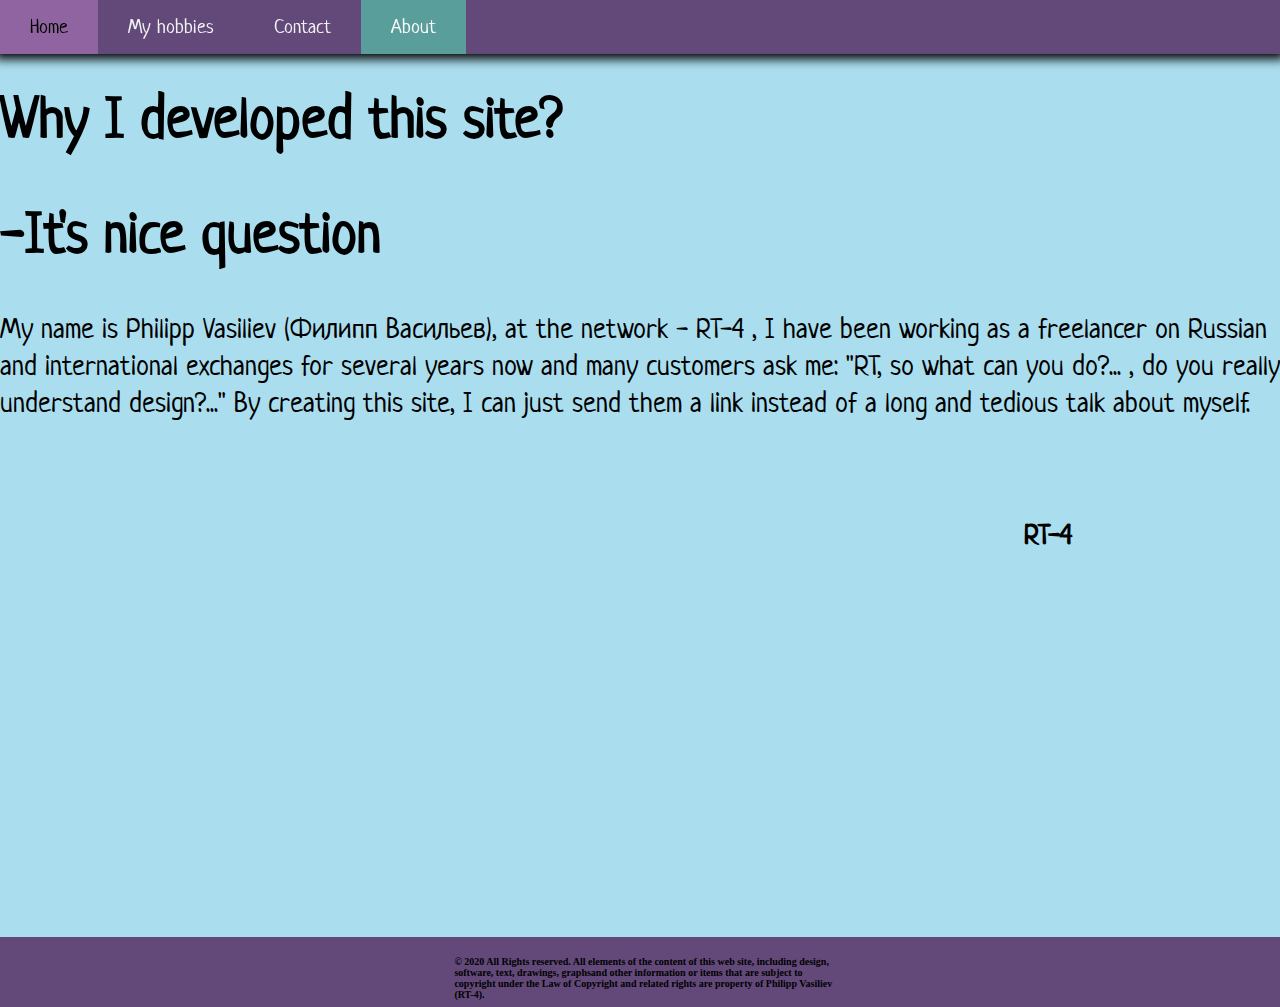
==== about.html @ 8ccdc414 "Add files via upload" ====
<!DOCTYPE html>
<html lang="en">

<head>
    <meta charset="UTF-8">
    <meta name="viewport" content="width=device-width, initial-scale=1">
    <meta name="keywords" content="rt-4, Vasiliev Philipp RT-4, Vasiliev Philipp RT-four, RT-four, rt-four, RT-four site, Филипп Васильев ЕНЛ, Филипп RT-4, Филипп, Васильев, артифо, арти фо">
    <title>About RT-4 site</title>
    <link rel="stylesheet" href="css/styles.css">
    <link rel="icon" href="favicon.ico">
    <link href="https://fonts.googleapis.com/css2?family=Neucha&family=Pangolin&family=Rock+Salt&display=swap" rel="stylesheet">
</head>

<body>
    <div class="topnav shadow">
        <a href="index.html">Home</a>
        <a href="hobbies.html">My hobbies</a>
        <a href="">Contact</a>
        <a class="active" href="">About</a>
    </div>

    <div id="about">
        <h1>Why I developed this site?</h1>
        <h1>-It's nice question</h1>
        <p >
            My name is Philipp Vasiliev (Филипп Васильев), at the network - RT-4 , I have been working as a freelancer on Russian and international exchanges for several years now and many customers ask me: "RT, so what can you do?... , do you really understand design?..." By creating this site, I can just send them a link instead of a long and tedious talk about myself.
        </p>
        <br>
        <p id="whydev"><strong>RT-4</strong></p>
    </div>
   
    <div class="b-cont">
        <h3 id="cont"> © 2020 All Rights reserved. All elements of the content of this web site, including design, software, text, drawings, graphsand other information or items that are subject to copyright under the Law of Copyright and related rights are property of Philipp Vasiliev (RT-4).</h3>

    </div>
</body>

</html>
---- css/styles.css ----
/*Content*/

/* font-family: 'Neucha', cursive;
font-family: 'Pangolin', cursive;
font-family: 'Rock Salt', cursive; */

/*MAIN*/
body
{
    font-family: 'Neucha', cursive;

    width: 100%;
    height: 100%;
    margin: 0 0 0 0;
    /*background-color: #aadeef;*/

    background-color: #aadeef;
}

hr
{
    display: block;

    width: 30%;
    margin-top: .5em;
    margin-right: auto;
    margin-bottom: .5em;
    margin-left: auto;

    border-width: 5px;
    border-style: dotted none none;
    border-color: #496a93;
}

/*MENU*/

.topnav
{
    position: fixed;
    z-index: 9999;
    top: 0;

    overflow: hidden;

    width: 100%;

    background-color: #624979;
}

.topnav a
{
    font-size: 20px;

    float: left;

    padding: 14px 30px;

    text-align: center;
    text-decoration: none;

    color: #f2f2f2;
}

.topnav a:hover
{
    color: black;
    background-color: #8f64a0;
}

.topnav a.active
{
    color: white;
    background-color: #599e9b;
}

/*TOP*/

.name
{
    font-family: 'Rock Salt', cursive;
    font-size: 18px;
    /*    display: block;
    margin-top: 0;
    margin-right: auto;
    margin-left: auto;*/

    text-align: center;
}

.t-cont
{
    position: relative;

    width: 100%;
    height: 520px;
    margin-top: 50px;

    background-image: linear-gradient(to bottom left, #07031a 20%, #a6dcef, #ddf3f5);
}

#improg
{
    margin-top: 0;
    padding: 100px 0 0 0;
}

#bighadder
{
    font-size: 39px;

    margin-top: 0;
    margin-bottom: 0;
}

/*MIDDLE*/

.m-cont
{
    position: relative;

    width: 100%;
    height: auto;
    margin-top: 0;

    background-color: #aadeef;
}


.theme
{
    font-size: 35px;

    display: block;
    /*
    margin-top: 30px;*/

    margin-top: 0;
    margin-right: auto;
    margin-left: auto;
    padding-top: 20px;

    text-align: center;
}



#par1
{
    position: absolute;
    /* margin: 30px 200px auto auto;*/
    right: 100px;

    display: inline-block;

    width: 600px;
    height: auto;
}

#par2
{
    position: absolute;
    /* margin: 30px 200px auto auto;*/
    left: 100px;

    display: inline-block;

    width: 600px;
    height: auto;
}


.paragraph
{
    /* position: absolute;*/
    font-family: 'Neucha', cursive;
    font-size: 30px;

    display: block;

    width: 100%;
    height: 400px;
}

#about {
    font-size: 29px;

    margin-top: 80px;
     font-family: 'Neucha', cursive;


    display: block;
/*    text-align: center;*/

    width: 100%;
   

}

#whydev {

    margin-bottom: 30%;
    margin-left:80%;
}


/*BOTTOM*/
.b-cont
{
    display: flex;
    /* position: absolute;*/

    width: 100%;
    height: 70px;

    background-color: #624979;

    align-items: center;
    align-content: center;
    justify-content: center;
    /*   bottom: 0px;*/
}

#cont
{
    font-family: 'Times New Roman', Times, serif;
    font-size: 10px;

    width: 30%;
    margin: 1% 0 0 1%;
    /*position: absolute;
 right: 20px;*/
}
/*IMAGES*/

.transparent
{
    opacity: .7;

    filter: alpha(Opacity=70);
}



#mount
{
    display: inline-block;

    width: 100%;
    height: 250px;
    margin-bottom: 0;
    padding-bottom: 0;
}

#UFO
{
    position: absolute;
    top: 10%;
    right: 5%;

    display: inline-block;

    width: 20%;
    /*
    width: 260px;
    height: 169px;*/
    height: 27%;
}

#UFO:hover
{
    position: absolute;
    top: 10%;
    right: 5%;

    display: inline-block;

    width: 22%;
    height: 29%;
}

#bird
{
    position: absolute;
    top: 300px;
    left: 200px;
    /*  top: 45%;
    left: 7%;
*/

    display: inline-block;

    width: 50px;
    height: 30px;
}


#question
{
    position: absolute;
    /*margin: auto 120px 20px auto;*/
    left: 100px;

    display: inline-block;

    width: auto;
    /*float: left;*/
    height: 220px;
}

#programmer
{
    position: absolute;
    /*margin: auto 120px 20px auto;*/
    right: 100px;

    display: inline-block;

    width: auto;
    /*float: left;*/
    height: 220px;
}
/*
#imgh1
{
    z-index: 2;
    right: 30%;
    bottom: 15%;

    transform: rotate(15deg);
}

#imgh1:hover
{
    z-index: 999;
    right: 30%;
    bottom: 15%;

    height: 30%;

    transform: rotate(15deg);
}

#imgh2
{
    z-index: 1;
    right: 65%;
    bottom: 3%;

    transform: rotate(-10deg);
}

#imgh2:hover
{
    z-index: 999;
    right: 65%;
    bottom: 3%;

    height: 30%;

    transform: rotate(-10deg);
}

#imgh3
{
    z-index: 3;
    top: 95%;
    right: 48%;

    transform: rotate(12deg);
}

#imgh3:hover
{
    z-index: 999;
    top: 95%;
    right: 48%;

    height: 30%;

    transform: rotate(12deg);
}
*/

#imgh1
{
    z-index: 2;
    /*right: 20%;
        bottom: 60%;*/

    margin: 20% 30% auto 20%;

    transform: rotate(15deg);
}

#imgh1:hover
{
    z-index: 999;
    /*  right: 20%;
        bottom: 60%;*/

    height: 30%;
    margin: 20% 30% auto 20%;

    transform: rotate(15deg);
}

#imgh2
{
    z-index: 1;
    /*  right: 65%;
        bottom: 70%;*/

    margin: 40% 30% auto 10%;

    transform: rotate(-10deg);
}

#imgh2:hover
{
    z-index: 999;

    height: 30%;
    /*right: 65%;
        bottom: 70%;*/
    margin: 40% 30% auto 10%;

    transform: rotate(-10deg);
}

#imgh3
{
    z-index: 3;
    /* top: 25%;
        right: 48%;*/

    margin: 30% 30% auto 40%;

    transform: rotate(12deg);
}

#imgh3:hover
{
    z-index: 999;
    /* top: 25%;
        right: 48%;*/

    height: 30%;
    margin: 30% 30% auto 40%;

    transform: rotate(12deg);
}

.tableimg
{
    position: absolute;

    width: auto;
    height: 25%;

    border: 20px solid red;
    border-image: url('../images/border2.png') 50;
    /*border-image: url(../cv/images/frame-islamic-png-3.png) 50;*/
}

#back
{
    z-index: 0;

    width: 98%;
}

#arrow
{
    position: absolute;
    top: 35%;
    right: 21%;

    height: 15%;

    transform: rotate(-35deg);
}

.shadow
{
    box-shadow: 0 0 10px 5px #000;
}

/* HOBBIES*/

#board
{
    display: inline-block;
    /* You must set a specified height */

    width: 100%;
    height: auto;
    /*  margin: 2% auto auto 2%;*/

    background-color: #aadeef;
    /*  background-image: url('../images/board.png');

    background-repeat: no-repeat;
    
    background-position: center;
    
    background-size: cover;
 */
}

#clickhere
{
    font-size: 29px;

    margin-top: 80px;
}



/*
_____________________________________________________________________

                            MEDIA
_____________________________________________________________________*/


@media(max-width: 1200px)
{
    /*Content*/

    /* font-family: 'Neucha', cursive;
font-family: 'Pangolin', cursive;
font-family: 'Rock Salt', cursive; */

    /*MAIN*/
    body
    {
        font-family: 'Neucha', cursive;

        width: 100%;
        height: 100%;
        margin: 0 0 0 0;
        /*background-color: #aadeef;*/

        background-color: #aadeef;
    }

    hr
    {
        display: block;

        width: 30%;
        margin-top: 5px;
        margin-right: auto;
        margin-bottom: 5px;
        margin-left: auto;

        border-width: 5px;
        border-style: dotted none none;
        border-color: #496a93;
    }

    /*MENU*/

    .topnav
    {
        position: fixed;
        z-index: 9999;
        top: 0;

        overflow: hidden;

        width: 100%;

        background-color: #624979;
    }

    .topnav a
    {
        font-size: 80%;

        float: left;

        padding: 3% 6%;

        text-align: center;
        text-decoration: none;

        color: #f2f2f2;
    }

    .topnav a:hover
    {
        color: black;
        background-color: #8f64a0;
    }

    .topnav a.active
    {
        color: white;
        background-color: #599e9b;
    }

    /*TOP*/

    .name
    {
        font-family: 'Rock Salt', cursive;
        font-size: 18px;
        /*    display: block;
    margin-top: 0;
    margin-right: auto;
    margin-left: auto;*/

        text-align: center;
    }

    .t-cont
    {
        width: 100%;
        height: 20%;
        margin-top: 30px;

        background-image: linear-gradient(to bottom left, #07031a 20%, #a6dcef, #ddf3f5);
    }

    #improg
    {
        margin-top: 0;
        /*  padding: 100px 0 0 0;*/
    }

    #bighadder
    {
        font-size: 20px;

        margin-top: 0;
        margin-bottom: 0;
    }

    /*MIDDLE*/

    .m-cont
    {
        width: 100%;
        height: auto;
        margin-top: 0;

        background-color: #aadeef;
    }


    .theme
    {
        font-size: 15px;

        display: block;
        /*
    margin-top: 30px;*/

        margin-top: 0;
        margin-right: auto;
        margin-left: auto;
        padding-top: 5px;

        text-align: center;
    }



    #par1
    {
        position: absolute;
        /* margin: 30px 200px auto auto;*/
        right: 40px;

        display: inline-block;

        width: 40%;
        height: auto;
    }

    #par2
    {
        position: absolute;
        /* margin: 30px 200px auto auto;*/
        left: 40px;

        display: inline-block;

        width: 40%;
        height: auto;
    }


    .paragraph
    {
        /* position: absolute;*/
        font-family: 'Neucha', cursive;
        font-size: 15px;

        display: block;

        width: 100%;
        height: 260px;
    }

    /*BOTTOM*/
    .b-cont
    {
        display: inline-block;
        /* position: absolute;
         bottom: 0;*/

        width: 100%;
        height: 50px;
        margin-top: 10%;
        /*   bottom: 0px;*/
        margin-bottom: 0;

        text-align: center;

        background-color: #624979;

        align-items: center;
        align-content: center;
        justify-content: center;
    }

    #cont
    {
        font-family: 'Times New Roman', Times, serif;
        font-size: 3%;

        width: 40%;
        margin: 10px 30% auto 30%;
        /*position: absolute;
 right: 20px;*/
    }
    /*IMAGES*/

    .transparent
    {
        opacity: .7;

        filter: alpha(Opacity=70);
    }



    #mount
    {
        display: inline-block;

        width: 100%;
        height: 20%;
        margin-bottom: 0;
        padding-bottom: 0;
    }

    #UFO
    {
        position: absolute;
        top: 10%;
        right: 5%;

        display: inline-block;

        width: 20%;
        /*
    width: 260px;
    height: 169px;*/
        height: 27%;
    }

    #UFO:hover
    {
        position: absolute;
        top: 10%;
        right: 5%;

        display: inline-block;

        width: 22%;
        height: 29%;
    }

    #bird
    {
        position: absolute;
        top: 40%;
        left: 10%;
        /*  top: 45%;
    left: 7%;
*/

        display: inline-block;

        width: 4%;
        height: auto;
    }


    #question
    {
        position: absolute;
        /*margin: auto 120px 20px auto;*/
        left: 20px;

        display: inline-block;

        width: auto;
        /*float: left;*/
        height: 27%;
    }

    #programmer
    {
        position: absolute;
        /*margin: auto 120px 20px auto;*/
        right: 20px;

        display: inline-block;

        width: auto;
        /*float: left;*/
        height: 27%;
    }

    #imgh1
    {
        z-index: 2;
        /*right: 20%;
        bottom: 60%;*/

        margin: 20% 30% auto 20%;

        transform: rotate(15deg);
    }

    #imgh1:hover
    {
        z-index: 999;
        /* right: 20%;
        bottom: 60%;*/

        height: 12%;
        margin: 20% 30% auto 20%;

        transform: rotate(15deg);
    }

    #imgh2
    {
        z-index: 1;
        /*  right: 65%;
        bottom: 70%;*/

        margin: 40% 30% auto 10%;

        transform: rotate(-10deg);
    }

    #imgh2:hover
    {
        z-index: 999;
        /*   right: 65%;
        bottom: 70%;*/

        height: 12%;
        margin: 40% 30% auto 10%;

        transform: rotate(-10deg);
    }

    #imgh3
    {
        z-index: 3;
        /* top: 25%;
        right: 48%;*/

        margin: 30% 30% auto 40%;

        transform: rotate(12deg);
    }

    #imgh3:hover
    {
        z-index: 999;
        /*   top: 25%;
        right: 48%;*/

        height: 12%;
        margin: 30% 30% auto 40%;

        transform: rotate(12deg);
    }

    .tableimg
    {
        /*position: absolute;*/
        display: block;

        width: auto;
        height: 9%;

        border: 5px solid red;
        border-image: url('../images/border2.png') 10;
        /*border-image: url(../cv/images/frame-islamic-png-3.png) 50;*/
    }

    #back
    {
        z-index: 0;

        width: 98%;
    }

    #arrow
    {
        position: absolute;
        top: 35%;
        right: 21%;

        height: 15%;

        transform: rotate(-35deg);
    }

    .shadow
    {
        box-shadow: 0 0 10px 5px #000;
    }

    /* HOBBIES*/

    #board
    {
        display: inline-block;
        /* You must set a specified height */

        width: 100%;
        height: auto;
        /*  margin: 2% auto auto 2%;*/

        background-color: #aadeef;
        /*  background-image: url('../images/board.png');

    background-repeat: no-repeat;
    
    background-position: center;
    
    background-size: cover;
 */
    }

    #clickhere
    {
        font-size: 15px;

        margin-top: 15%;
    }
}
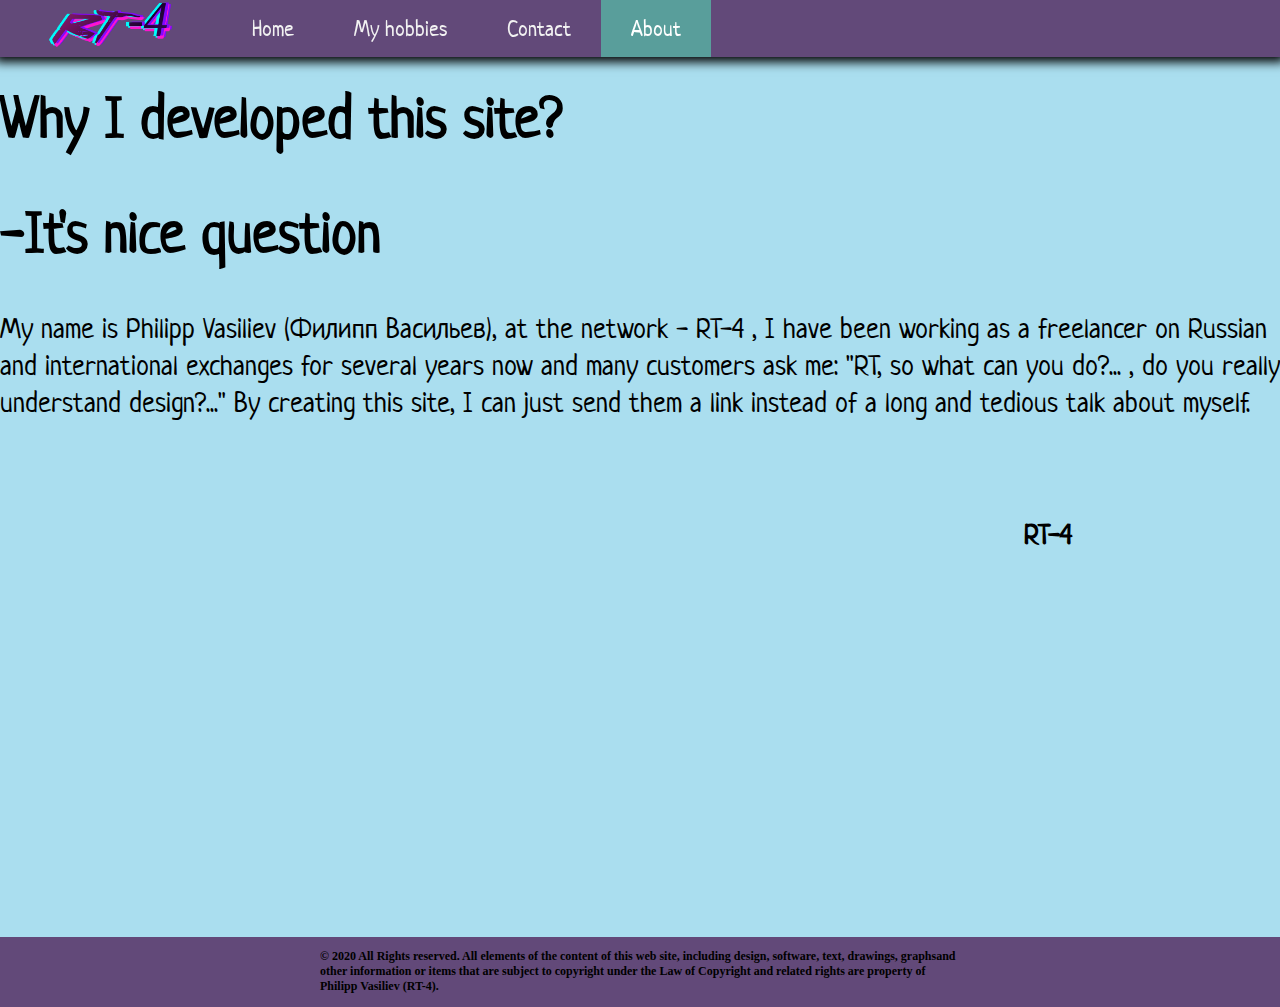
==== commit fee9cdcd: "Add files via upload" ====
--- a/about.html
+++ b/about.html
@@ -9,13 +9,15 @@
     <link rel="stylesheet" href="css/styles.css">
     <link rel="icon" href="favicon.ico">
     <link href="https://fonts.googleapis.com/css2?family=Neucha&family=Pangolin&family=Rock+Salt&display=swap" rel="stylesheet">
+<!--     <link rel="stylesheet" href="https://stackpath.bootstrapcdn.com/bootstrap/4.5.0/css/bootstrap.min.css" integrity="sha384-9aIt2nRpC12Uk9gS9baDl411NQApFmC26EwAOH8WgZl5MYYxFfc+NcPb1dKGj7Sk" crossorigin="anonymous"> -->
 </head>
 
 <body>
     <div class="topnav shadow">
+        <a class="rt-4" href="#"><img id="rt-4" src="images/RT-4.png" alt=""></a>
         <a href="index.html">Home</a>
         <a href="hobbies.html">My hobbies</a>
-        <a href="">Contact</a>
+        <a href="contact.html">Contact</a>
         <a class="active" href="">About</a>
     </div>
 
@@ -32,6 +34,8 @@
     <div class="b-cont">
         <h3 id="cont"> © 2020 All Rights reserved. All elements of the content of this web site, including design, software, text, drawings, graphsand other information or items that are subject to copyright under the Law of Copyright and related rights are property of Philipp Vasiliev (RT-4).</h3>
 
+       
+
     </div>
 </body>
 
--- a/css/styles.css
+++ b/css/styles.css
@@ -34,6 +34,16 @@
 
 /*MENU*/
 
+#rt-4 {
+    height:52px;
+    float: left;
+    padding-right: 45px;
+    padding-left: 45px;
+    /*background-color: #20112C;*/
+}
+
+
+
 .topnav
 {
     position: fixed;
@@ -44,12 +54,13 @@
 
     width: 100%;
 
+
     background-color: #624979;
 }
 
-.topnav a
-{
-    font-size: 20px;
+.topnav a:not(.rt-4)
+{
+    font-size: 22px;
 
     float: left;
 
@@ -61,10 +72,16 @@
     color: #f2f2f2;
 }
 
-.topnav a:hover
-{
+.topnav a:not(.rt-4):hover
+{
+    transition-duration: 0.5s;
+    /*-webkit-transform: rotateZ(2deg);
+        -ms-transform: rotateZ(2deg);
+            transform: rotateZ(2deg);*/
+
     color: black;
     background-color: #8f64a0;
+    box-shadow: inset 0 0 0 5px #241A3D;
 }
 
 .topnav a.active
@@ -79,6 +96,11 @@
 {
     font-family: 'Rock Salt', cursive;
     font-size: 18px;
+
+    display: inline-block;
+
+    margin-top: 10%;
+    margin-left: 40%;
     /*    display: block;
     margin-top: 0;
     margin-right: auto;
@@ -114,6 +136,9 @@
 
 /*MIDDLE*/
 
+
+
+
 .m-cont
 {
     position: relative;
@@ -181,26 +206,24 @@
     height: 400px;
 }
 
-#about {
+#about
+{
+    font-family: 'Neucha', cursive;
     font-size: 29px;
 
+    display: block;
+    /*    text-align: center;*/
+
+    width: 100%;
     margin-top: 80px;
-     font-family: 'Neucha', cursive;
-
-
-    display: block;
-/*    text-align: center;*/
-
-    width: 100%;
-   
-
-}
-
-#whydev {
-
+}
+
+#whydev
+{
     margin-bottom: 30%;
-    margin-left:80%;
-}
+    margin-left: 80%;
+}
+
 
 
 /*BOTTOM*/
@@ -211,25 +234,59 @@
 
     width: 100%;
     height: 70px;
+    /*position: absolute;*/
+    
 
     background-color: #624979;
 
     align-items: center;
     align-content: center;
     justify-content: center;
-    /*   bottom: 0px;*/
-}
+}
+    
 
 #cont
 {
     font-family: 'Times New Roman', Times, serif;
-    font-size: 10px;
-
-    width: 30%;
-    margin: 1% 0 0 1%;
+    font-size: 12px;
+
+    width: 50%;
+    
     /*position: absolute;
  right: 20px;*/
 }
+
+.myButton
+{
+    font-family: Arial;
+    font-size: 20px;
+    font-weight: bold;
+
+    display: inline-block;
+
+    margin-top: 10%;
+    padding: 13px 32px;
+
+    cursor: pointer;
+    text-decoration: none;
+
+    color: #fff;
+    border-radius: 8px;
+    background: linear-gradient(to bottom, #599e9b 5%, #624979 100%);
+    background-color: #599e9b;
+    box-shadow: 0 10px 14px -7px #276873;
+    text-shadow: 0 1px 0 #3d768a;
+}
+.myButton:hover
+{
+    background: linear-gradient(to bottom, #624979 5%, #599e9b 100%);
+    background-color: #408c99;
+}
+.myButton:active
+{
+    position: relative;
+    top: 1px;
+}
 /*IMAGES*/
 
 .transparent
@@ -243,6 +300,9 @@
 
 #mount
 {
+    position: absolute;
+    top: 60%;
+
     display: inline-block;
 
     width: 100%;
@@ -263,7 +323,8 @@
     /*
     width: 260px;
     height: 169px;*/
-    height: 27%;
+
+    transition: .5s linear;
 }
 
 #UFO:hover
@@ -274,8 +335,41 @@
 
     display: inline-block;
 
-    width: 22%;
-    height: 29%;
+    width: 24%;
+
+    transition-duration: .5s;
+    -webkit-transform: rotateZ(20deg);
+        -ms-transform: rotateZ(20deg);
+            transform: rotateZ(20deg);
+
+
+    /*   box-shadow:
+    1px 1px #53ea93,
+    2px 2px #53ea93,
+    3px 3px #53ea93,
+    4px 4px #53ea93,
+    5px 5px #53ea93,
+    6px 6px #53ea93,
+    7px 7px #53ea93;*/
+}
+
+#imgname
+{
+    position: absolute;
+    top: 7%;
+
+    height: 300px;
+    margin-left: 30%;
+}
+
+
+#imgsecon
+{
+    position: absolute;
+    top: 26%;
+
+    height: 200px;
+    margin-left: 35%;
 }
 
 #bird
@@ -387,7 +481,7 @@
     /*right: 20%;
         bottom: 60%;*/
 
-    margin: 20% 30% auto 20%;
+    margin: 80% 30% auto 27%;
 
     transform: rotate(15deg);
 }
@@ -399,18 +493,19 @@
         bottom: 60%;*/
 
     height: 30%;
-    margin: 20% 30% auto 20%;
+  margin: 80% 30% auto 25%;
 
     transform: rotate(15deg);
+    -webkit-filter: sepia(0%);
 }
 
 #imgh2
 {
-    z-index: 1;
+    z-index: 3;
     /*  right: 65%;
         bottom: 70%;*/
 
-    margin: 40% 30% auto 10%;
+    margin: 73% 30% auto 50%;
 
     transform: rotate(-10deg);
 }
@@ -422,20 +517,21 @@
     height: 30%;
     /*right: 65%;
         bottom: 70%;*/
-    margin: 40% 30% auto 10%;
+    margin: 73% 30% auto 50%;
 
     transform: rotate(-10deg);
+    -webkit-filter: sepia(0%);
 }
 
 #imgh3
 {
-    z-index: 3;
+    z-index: 4;
     /* top: 25%;
         right: 48%;*/
 
-    margin: 30% 30% auto 40%;
-
-    transform: rotate(12deg);
+    margin: 75% 30% auto 40%;
+
+    transform: rotate(-12deg);
 }
 
 #imgh3:hover
@@ -445,9 +541,10 @@
         right: 48%;*/
 
     height: 30%;
-    margin: 30% 30% auto 40%;
-
-    transform: rotate(12deg);
+    margin: 75% 30% auto 35%;
+
+    transform: rotate(-12deg);
+    -webkit-filter: sepia(0%);
 }
 
 .tableimg
@@ -455,10 +552,11 @@
     position: absolute;
 
     width: auto;
-    height: 25%;
-
-    border: 20px solid red;
-    border-image: url('../images/border2.png') 50;
+    height: 18%;
+    -webkit-filter: sepia(70%);
+
+  /*  border: 20px solid red;
+    border-image: url('../images/frame-islamic-png-3.png') 50;*/
     /*border-image: url(../cv/images/frame-islamic-png-3.png) 50;*/
 }
 
@@ -466,7 +564,9 @@
 {
     z-index: 0;
 
-    width: 98%;
+    position: absolute;
+    width: 100%;
+    top:400px;
 }
 
 #arrow
@@ -489,11 +589,13 @@
 
 #board
 {
-    display: inline-block;
+    display: block;
     /* You must set a specified height */
 
     width: 100%;
-    height: auto;
+    height: 1800px;
+
+    
     /*  margin: 2% auto auto 2%;*/
 
     background-color: #aadeef;
@@ -507,14 +609,78 @@
  */
 }
 
+#cloudy {
+    position: absolute;
+    z-index: 1;
+    top:5%;
+    width: 100%;
+}
+
 #clickhere
 {
     font-size: 29px;
-
-    margin-top: 80px;
-}
-
-
+    position: absolute;
+    top:200px;
+
+    margin-top: 300px;
+    align-content: center;
+    margin-left: 20%;
+}
+
+.smoke {
+    z-index: 999;
+    position: absolute;
+    top: 50%;
+    left: 50%;
+    transform: translate(-50%, -50%);
+
+}
+.smoke ul {
+    margin: 0;
+    padding: 0;
+    display: flex;
+
+}
+.smoke ul li {
+    list-style: none;
+    color: #624979;
+    font-size: 50px;
+    font-weight: bold;
+    letter-spacing: 10px;
+}
+.smoke ul:hover li {
+    animation: animate 2s linear forwards;
+}
+
+@keyframes animate {
+    0% {
+        transform: rotate(0deg) translateY(0px);
+        opacity 1;
+        filter: blur(1px);
+    }
+    100% {
+        transform: rotate(45deg) translateY(-200px);
+        opacity: 0;
+        color: #ECF1EC;
+        filter: blur(20px);
+    }
+}
+
+.smoke ul li:nth-child(1) {
+    animation-delay: 0s;
+}
+.smoke ul li:nth-child(2) {
+    animation-delay: .2s;
+}
+.smoke ul li:nth-child(3) {
+    animation-delay: .3s;
+}
+.smoke ul li:nth-child(4) {
+    animation-delay: .6s;
+}
+.smoke ul li:nth-child(5) {
+    animation-delay: .8s;
+}
 
 /*
 _____________________________________________________________________
@@ -576,11 +742,11 @@
 
     .topnav a
     {
-        font-size: 80%;
+        font-size: 20px;
 
         float: left;
 
-        padding: 3% 6%;
+        padding: 7px 10px;
 
         text-align: center;
         text-decoration: none;
@@ -605,7 +771,14 @@
     .name
     {
         font-family: 'Rock Salt', cursive;
-        font-size: 18px;
+        font-size: 6px;
+
+        position: absolute;
+        top: 15%;
+
+        display: inline-block;
+
+        margin-left: 40%;
         /*    display: block;
     margin-top: 0;
     margin-right: auto;
@@ -613,11 +786,9 @@
 
         text-align: center;
     }
-
     .t-cont
     {
         width: 100%;
-        height: 20%;
         margin-top: 30px;
 
         background-image: linear-gradient(to bottom left, #07031a 20%, #a6dcef, #ddf3f5);
@@ -641,6 +812,9 @@
 
     .m-cont
     {
+        position: absolute;
+        top: 50%;
+
         width: 100%;
         height: auto;
         margin-top: 0;
@@ -749,10 +923,13 @@
 
     #mount
     {
+        position: absolute;
+        top: 40%;
+
         display: inline-block;
 
         width: 100%;
-        height: 20%;
+        height: 30%;
         margin-bottom: 0;
         padding-bottom: 0;
     }
@@ -800,6 +977,26 @@
     }
 
 
+    #imgname
+    {
+        position: absolute;
+        top: 15%;
+
+        height: 120px;
+        margin-left: 20%;
+    }
+
+
+    #imgsecon
+    {
+        position: absolute;
+        top: 26%;
+
+        height: 80px;
+        margin-left: 30%;
+    }
+
+
     #question
     {
         position: absolute;
@@ -849,6 +1046,7 @@
         transform: rotate(15deg);
     }
 
+
     #imgh2
     {
         z-index: 1;
@@ -904,7 +1102,7 @@
         height: 9%;
 
         border: 5px solid red;
-        border-image: url('../images/border2.png') 10;
+        border-image: url('../images/frame-islamic-png-3.png') 10;
         /*border-image: url(../cv/images/frame-islamic-png-3.png) 50;*/
     }
 
@@ -921,7 +1119,7 @@
         top: 35%;
         right: 21%;
 
-        height: 15%;
+        height: 5%;
 
         transform: rotate(-35deg);
     }
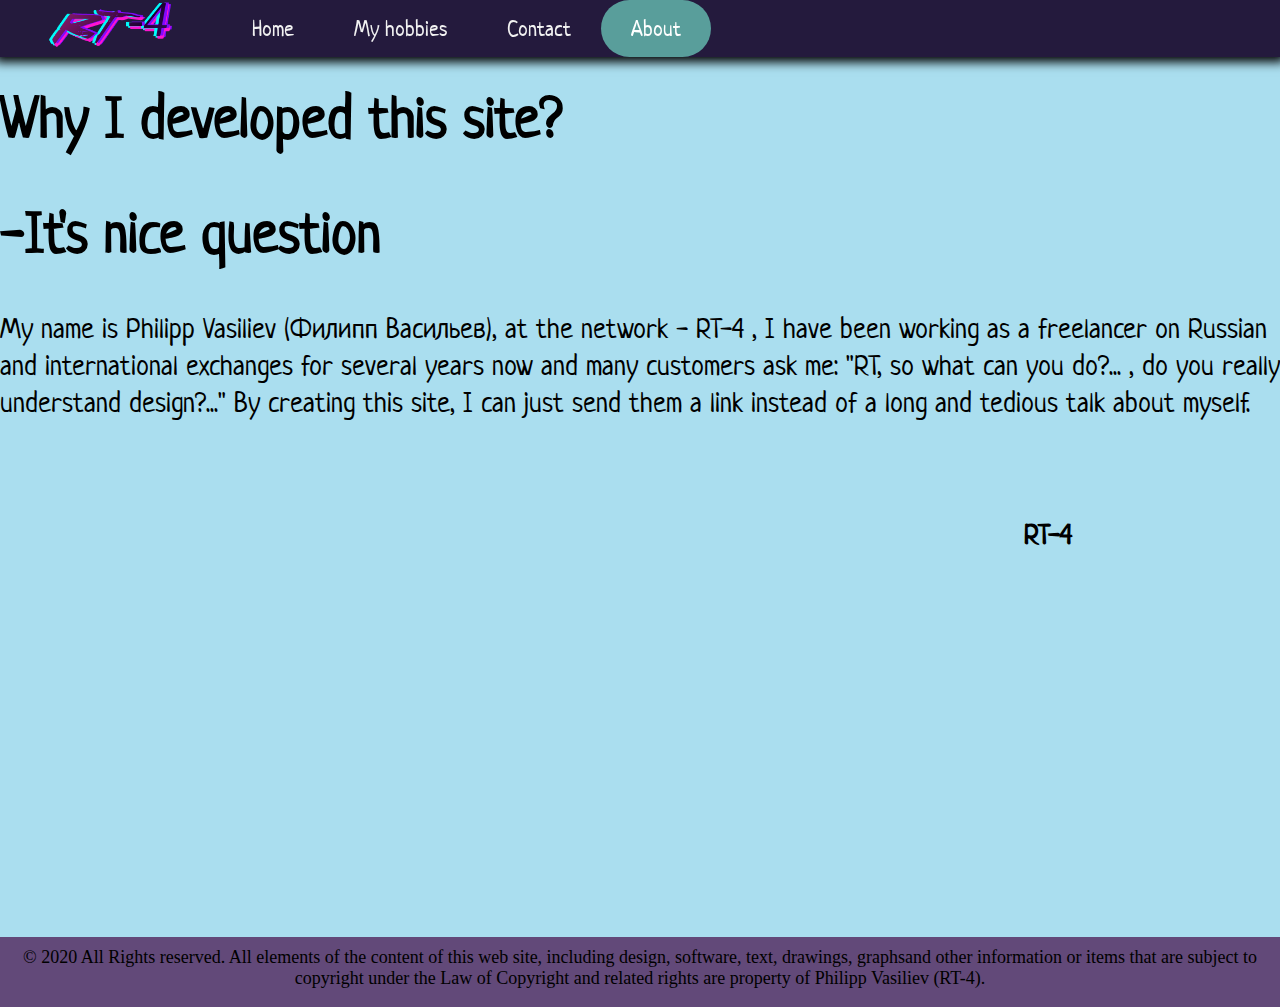
==== commit f4d536a0: "Add files via upload" ====
--- a/about.html
+++ b/about.html
@@ -9,34 +9,30 @@
     <link rel="stylesheet" href="css/styles.css">
     <link rel="icon" href="favicon.ico">
     <link href="https://fonts.googleapis.com/css2?family=Neucha&family=Pangolin&family=Rock+Salt&display=swap" rel="stylesheet">
-<!--     <link rel="stylesheet" href="https://stackpath.bootstrapcdn.com/bootstrap/4.5.0/css/bootstrap.min.css" integrity="sha384-9aIt2nRpC12Uk9gS9baDl411NQApFmC26EwAOH8WgZl5MYYxFfc+NcPb1dKGj7Sk" crossorigin="anonymous"> -->
 </head>
 
 <body>
-    <div class="topnav shadow">
-        <a class="rt-4" href="#"><img id="rt-4" src="images/RT-4.png" alt=""></a>
-        <a href="index.html">Home</a>
-        <a href="hobbies.html">My hobbies</a>
-        <a href="contact.html">Contact</a>
-        <a class="active" href="">About</a>
+    <div class="content">
+        <div class="content-inside">
+            <div class="topnav shadow">
+                <a class="rt-4" href="#"><img id="rt-4" src="images/RT-4.png" alt=""></a>
+                <a href="index.html">Home</a>
+                <a href="hobbies.html">My hobbies</a>
+                <a href="contact.html">Contact</a>
+                <a class="active" href="">About</a>
+            </div>
+            <div id="about">
+                <h1>Why I developed this site?</h1>
+                <h1>-It's nice question</h1>
+                <p>
+                    My name is Philipp Vasiliev (Филипп Васильев), at the network - RT-4 , I have been working as a freelancer on Russian and international exchanges for several years now and many customers ask me: "RT, so what can you do?... , do you really understand design?..." By creating this site, I can just send them a link instead of a long and tedious talk about myself.
+                </p>
+                <br>
+                <p id="whydev"><strong>RT-4</strong></p>
+            </div>
+        </div>
     </div>
-
-    <div id="about">
-        <h1>Why I developed this site?</h1>
-        <h1>-It's nice question</h1>
-        <p >
-            My name is Philipp Vasiliev (Филипп Васильев), at the network - RT-4 , I have been working as a freelancer on Russian and international exchanges for several years now and many customers ask me: "RT, so what can you do?... , do you really understand design?..." By creating this site, I can just send them a link instead of a long and tedious talk about myself.
-        </p>
-        <br>
-        <p id="whydev"><strong>RT-4</strong></p>
-    </div>
-   
-    <div class="b-cont">
-        <h3 id="cont"> © 2020 All Rights reserved. All elements of the content of this web site, including design, software, text, drawings, graphsand other information or items that are subject to copyright under the Law of Copyright and related rights are property of Philipp Vasiliev (RT-4).</h3>
-
-       
-
-    </div>
+    <footer class="footer">© 2020 All Rights reserved. All elements of the content of this web site, including design, software, text, drawings, graphsand other information or items that are subject to copyright under the Law of Copyright and related rights are property of Philipp Vasiliev (RT-4).</footer>
 </body>
 
 </html>--- a/css/styles.css
+++ b/css/styles.css
@@ -1,18 +1,19 @@
-/*Content*/
+
 
 /* font-family: 'Neucha', cursive;
 font-family: 'Pangolin', cursive;
 font-family: 'Rock Salt', cursive; */
 
-/*MAIN*/
+/*-------------------MAIN----------------*/
+
+html,
 body
 {
     font-family: 'Neucha', cursive;
 
     width: 100%;
     height: 100%;
-    margin: 0 0 0 0;
-    /*background-color: #aadeef;*/
+    margin: 0;
 
     background-color: #aadeef;
 }
@@ -32,17 +33,18 @@
     border-color: #496a93;
 }
 
-/*MENU*/
-
-#rt-4 {
-    height:52px;
-    float: left;
-    padding-right: 45px;
-    padding-left: 45px;
-    /*background-color: #20112C;*/
-}
-
-
+.content
+{
+    min-height: 100%;
+}
+
+.content-inside
+{
+    /*padding: 20px;*/
+    padding-bottom: 50px;
+}
+
+/*---------------------NAVBAR------------------------*/
 
 .topnav
 {
@@ -54,8 +56,7 @@
 
     width: 100%;
 
-
-    background-color: #624979;
+    background-color: #241a3d;
 }
 
 .topnav a:not(.rt-4)
@@ -72,25 +73,34 @@
     color: #f2f2f2;
 }
 
-.topnav a:not(.rt-4):hover
-{
-    transition-duration: 0.5s;
-    /*-webkit-transform: rotateZ(2deg);
-        -ms-transform: rotateZ(2deg);
-            transform: rotateZ(2deg);*/
-
+.topnav a:not(.rt-4):not(.active):hover
+{
+    transition-duration: .5s;
+   
     color: black;
+    border-radius: 30px;
     background-color: #8f64a0;
-    box-shadow: inset 0 0 0 5px #241A3D;
-}
+    box-shadow: inset 0 0 0 5px #241a3d;
+}
+
 
 .topnav a.active
 {
     color: white;
+    border-radius: 30px;
     background-color: #599e9b;
 }
 
-/*TOP*/
+#rt-4
+{
+    float: left;
+
+    height: 52px;
+    padding-right: 45px;
+    padding-left: 45px;
+}
+
+/*------------------TOPCONTENT---------------*/
 
 .name
 {
@@ -101,10 +111,6 @@
 
     margin-top: 10%;
     margin-left: 40%;
-    /*    display: block;
-    margin-top: 0;
-    margin-right: auto;
-    margin-left: auto;*/
 
     text-align: center;
 }
@@ -120,24 +126,98 @@
     background-image: linear-gradient(to bottom left, #07031a 20%, #a6dcef, #ddf3f5);
 }
 
-#improg
-{
-    margin-top: 0;
-    padding: 100px 0 0 0;
-}
-
-#bighadder
-{
-    font-size: 39px;
-
-    margin-top: 0;
+#mount
+{
+    position: absolute;
+    top: 60%;
+
+    display: inline-block;
+
+    width: 100%;
+    height: 250px;
     margin-bottom: 0;
-}
-
-/*MIDDLE*/
-
-
-
+    padding-bottom: 0;
+}
+
+#UFO
+{
+    position: absolute;
+    top: 10%;
+    right: 5%;
+
+    display: inline-block;
+
+    width: 20%;
+
+    transition: .5s linear;
+}
+
+#UFO:hover
+{
+    position: absolute;
+    top: 10%;
+    right: 5%;
+
+    display: inline-block;
+
+    width: 24%;
+
+    transition-duration: .5s;
+    -webkit-transform: rotateZ(20deg);
+        -ms-transform: rotateZ(20deg);
+            transform: rotateZ(20deg);
+}
+
+#imgname
+{
+    position: absolute;
+    top: 7%;
+
+    height: 300px;
+    margin-left: 30%;
+}
+
+
+#imgsecon
+{
+    position: absolute;
+    top: 26%;
+
+    height: 200px;
+    margin-left: 35%;
+}
+
+#bird
+{
+    position: absolute;
+    top: 300px;
+    left: 200px;
+
+    display: inline-block;
+
+    width: 50px;
+    height: 30px;
+}
+
+#arrow
+{
+    position: absolute;
+    top: 35%;
+    right: 21%;
+
+    height: 15%;
+
+    transform: rotate(-35deg);
+}
+
+.transparent
+{
+    opacity: .7;
+
+    filter: alpha(Opacity=70);
+}
+
+/*------------------------MIDDLECONTENT------------------*/
 
 .m-cont
 {
@@ -156,8 +236,6 @@
     font-size: 35px;
 
     display: block;
-    /*
-    margin-top: 30px;*/
 
     margin-top: 0;
     margin-right: auto;
@@ -172,7 +250,6 @@
 #par1
 {
     position: absolute;
-    /* margin: 30px 200px auto auto;*/
     right: 100px;
 
     display: inline-block;
@@ -184,7 +261,6 @@
 #par2
 {
     position: absolute;
-    /* margin: 30px 200px auto auto;*/
     left: 100px;
 
     display: inline-block;
@@ -196,7 +272,6 @@
 
 .paragraph
 {
-    /* position: absolute;*/
     font-family: 'Neucha', cursive;
     font-size: 30px;
 
@@ -206,192 +281,9 @@
     height: 400px;
 }
 
-#about
-{
-    font-family: 'Neucha', cursive;
-    font-size: 29px;
-
-    display: block;
-    /*    text-align: center;*/
-
-    width: 100%;
-    margin-top: 80px;
-}
-
-#whydev
-{
-    margin-bottom: 30%;
-    margin-left: 80%;
-}
-
-
-
-/*BOTTOM*/
-.b-cont
-{
-    display: flex;
-    /* position: absolute;*/
-
-    width: 100%;
-    height: 70px;
-    /*position: absolute;*/
-    
-
-    background-color: #624979;
-
-    align-items: center;
-    align-content: center;
-    justify-content: center;
-}
-    
-
-#cont
-{
-    font-family: 'Times New Roman', Times, serif;
-    font-size: 12px;
-
-    width: 50%;
-    
-    /*position: absolute;
- right: 20px;*/
-}
-
-.myButton
-{
-    font-family: Arial;
-    font-size: 20px;
-    font-weight: bold;
-
-    display: inline-block;
-
-    margin-top: 10%;
-    padding: 13px 32px;
-
-    cursor: pointer;
-    text-decoration: none;
-
-    color: #fff;
-    border-radius: 8px;
-    background: linear-gradient(to bottom, #599e9b 5%, #624979 100%);
-    background-color: #599e9b;
-    box-shadow: 0 10px 14px -7px #276873;
-    text-shadow: 0 1px 0 #3d768a;
-}
-.myButton:hover
-{
-    background: linear-gradient(to bottom, #624979 5%, #599e9b 100%);
-    background-color: #408c99;
-}
-.myButton:active
-{
-    position: relative;
-    top: 1px;
-}
-/*IMAGES*/
-
-.transparent
-{
-    opacity: .7;
-
-    filter: alpha(Opacity=70);
-}
-
-
-
-#mount
-{
-    position: absolute;
-    top: 60%;
-
-    display: inline-block;
-
-    width: 100%;
-    height: 250px;
-    margin-bottom: 0;
-    padding-bottom: 0;
-}
-
-#UFO
-{
-    position: absolute;
-    top: 10%;
-    right: 5%;
-
-    display: inline-block;
-
-    width: 20%;
-    /*
-    width: 260px;
-    height: 169px;*/
-
-    transition: .5s linear;
-}
-
-#UFO:hover
-{
-    position: absolute;
-    top: 10%;
-    right: 5%;
-
-    display: inline-block;
-
-    width: 24%;
-
-    transition-duration: .5s;
-    -webkit-transform: rotateZ(20deg);
-        -ms-transform: rotateZ(20deg);
-            transform: rotateZ(20deg);
-
-
-    /*   box-shadow:
-    1px 1px #53ea93,
-    2px 2px #53ea93,
-    3px 3px #53ea93,
-    4px 4px #53ea93,
-    5px 5px #53ea93,
-    6px 6px #53ea93,
-    7px 7px #53ea93;*/
-}
-
-#imgname
-{
-    position: absolute;
-    top: 7%;
-
-    height: 300px;
-    margin-left: 30%;
-}
-
-
-#imgsecon
-{
-    position: absolute;
-    top: 26%;
-
-    height: 200px;
-    margin-left: 35%;
-}
-
-#bird
-{
-    position: absolute;
-    top: 300px;
-    left: 200px;
-    /*  top: 45%;
-    left: 7%;
-*/
-
-    display: inline-block;
-
-    width: 50px;
-    height: 30px;
-}
-
-
 #question
 {
     position: absolute;
-    /*margin: auto 120px 20px auto;*/
     left: 100px;
 
     display: inline-block;
@@ -404,21 +296,39 @@
 #programmer
 {
     position: absolute;
-    /*margin: auto 120px 20px auto;*/
     right: 100px;
 
     display: inline-block;
 
     width: auto;
-    /*float: left;*/
     height: 220px;
 }
-/*
+
+/*--------------------FOOTER----------------*/
+
+.footer
+{
+    font-family: 'Times New Roman', Times, serif;
+    font-size: 18px;
+
+    width: 100%;
+    height: 50px;
+    height: 60px;
+    margin-top: -50px;
+    padding-top: 10px;
+
+    text-align: center;
+
+    background-color: #624979;
+}
+
+/*------------------HOBBIES----------------*/
+
 #imgh1
 {
     z-index: 2;
-    right: 30%;
-    bottom: 15%;
+
+    margin: 80% 30% auto 27%;
 
     transform: rotate(15deg);
 }
@@ -426,19 +336,20 @@
 #imgh1:hover
 {
     z-index: 999;
-    right: 30%;
-    bottom: 15%;
 
     height: 30%;
+    margin: 80% 30% auto 25%;
 
     transform: rotate(15deg);
+
+    -webkit-filter: sepia(0%);
 }
 
 #imgh2
 {
-    z-index: 1;
-    right: 65%;
-    bottom: 3%;
+    z-index: 3;
+
+    margin: 73% 30% auto 50%;
 
     transform: rotate(-10deg);
 }
@@ -446,104 +357,33 @@
 #imgh2:hover
 {
     z-index: 999;
-    right: 65%;
-    bottom: 3%;
 
     height: 30%;
+    margin: 73% 30% auto 50%;
 
     transform: rotate(-10deg);
+
+    -webkit-filter: sepia(0%);
 }
 
 #imgh3
 {
-    z-index: 3;
-    top: 95%;
-    right: 48%;
-
-    transform: rotate(12deg);
+    z-index: 4;
+
+    margin: 75% 30% auto 40%;
+
+    transform: rotate(-12deg);
 }
 
 #imgh3:hover
 {
     z-index: 999;
-    top: 95%;
-    right: 48%;
-
-    height: 30%;
-
-    transform: rotate(12deg);
-}
-*/
-
-#imgh1
-{
-    z-index: 2;
-    /*right: 20%;
-        bottom: 60%;*/
-
-    margin: 80% 30% auto 27%;
-
-    transform: rotate(15deg);
-}
-
-#imgh1:hover
-{
-    z-index: 999;
-    /*  right: 20%;
-        bottom: 60%;*/
-
-    height: 30%;
-  margin: 80% 30% auto 25%;
-
-    transform: rotate(15deg);
-    -webkit-filter: sepia(0%);
-}
-
-#imgh2
-{
-    z-index: 3;
-    /*  right: 65%;
-        bottom: 70%;*/
-
-    margin: 73% 30% auto 50%;
-
-    transform: rotate(-10deg);
-}
-
-#imgh2:hover
-{
-    z-index: 999;
-
-    height: 30%;
-    /*right: 65%;
-        bottom: 70%;*/
-    margin: 73% 30% auto 50%;
-
-    transform: rotate(-10deg);
-    -webkit-filter: sepia(0%);
-}
-
-#imgh3
-{
-    z-index: 4;
-    /* top: 25%;
-        right: 48%;*/
-
-    margin: 75% 30% auto 40%;
-
-    transform: rotate(-12deg);
-}
-
-#imgh3:hover
-{
-    z-index: 999;
-    /* top: 25%;
-        right: 48%;*/
 
     height: 30%;
     margin: 75% 30% auto 35%;
 
     transform: rotate(-12deg);
+
     -webkit-filter: sepia(0%);
 }
 
@@ -553,32 +393,20 @@
 
     width: auto;
     height: 18%;
+
     -webkit-filter: sepia(70%);
-
-  /*  border: 20px solid red;
-    border-image: url('../images/frame-islamic-png-3.png') 50;*/
-    /*border-image: url(../cv/images/frame-islamic-png-3.png) 50;*/
 }
 
 #back
 {
+    position: absolute;
     z-index: 0;
-
-    position: absolute;
-    width: 100%;
-    top:400px;
-}
-
-#arrow
-{
-    position: absolute;
-    top: 35%;
-    right: 21%;
-
-    height: 15%;
-
-    transform: rotate(-35deg);
-}
+    top: 400px;
+
+    width: 100%;
+}
+
+
 
 .shadow
 {
@@ -590,65 +418,54 @@
 #board
 {
     display: block;
-    /* You must set a specified height */
 
     width: 100%;
     height: 1800px;
 
-    
-    /*  margin: 2% auto auto 2%;*/
-
     background-color: #aadeef;
-    /*  background-image: url('../images/board.png');
-
-    background-repeat: no-repeat;
-    
-    background-position: center;
-    
-    background-size: cover;
- */
-}
-
-#cloudy {
+}
+
+#cloudy
+{
     position: absolute;
     z-index: 1;
-    top:5%;
-    width: 100%;
-}
-
-#clickhere
-{
-    font-size: 29px;
-    position: absolute;
-    top:200px;
-
-    margin-top: 300px;
-    align-content: center;
-    margin-left: 20%;
-}
-
-.smoke {
+    top: 5%;
+
+    width: 100%;
+}
+
+.smoke
+{
+    font-family: 'Piedra', cursive;
+
+    position: absolute;
     z-index: 999;
-    position: absolute;
     top: 50%;
     left: 50%;
+
     transform: translate(-50%, -50%);
-
-}
-.smoke ul {
+}
+.smoke ul
+{
+    display: flex;
+
     margin: 0;
     padding: 0;
-    display: flex;
-
-}
-.smoke ul li {
-    list-style: none;
-    color: #624979;
+}
+
+.smoke ul li
+{
     font-size: 50px;
     font-weight: bold;
+
+    list-style: none;
+
     letter-spacing: 10px;
-}
-.smoke ul:hover li {
+
+    color: #624979;
+}
+.smoke ul:hover li
+{
     animation: animate 2s linear forwards;
 }
 
@@ -666,495 +483,49 @@
     }
 }
 
-.smoke ul li:nth-child(1) {
+.smoke ul li:nth-child(1)
+{
     animation-delay: 0s;
 }
-.smoke ul li:nth-child(2) {
+.smoke ul li:nth-child(2)
+{
     animation-delay: .2s;
 }
-.smoke ul li:nth-child(3) {
+.smoke ul li:nth-child(3)
+{
     animation-delay: .3s;
 }
-.smoke ul li:nth-child(4) {
+.smoke ul li:nth-child(4)
+{
     animation-delay: .6s;
 }
-.smoke ul li:nth-child(5) {
+.smoke ul li:nth-child(5)
+{
     animation-delay: .8s;
 }
 
-/*
-_____________________________________________________________________
-
-                            MEDIA
-_____________________________________________________________________*/
+/*-------------------ABOUT-----------------*/
+
+#about
+{
+    font-family: 'Neucha', cursive;
+    font-size: 29px;
+
+    display: block;
+
+    width: 100%;
+    margin-top: 80px;
+}
+
+#whydev
+{
+    margin-bottom: 30%;
+    margin-left: 80%;
+}
+
+/*----------------------MEDIA--------------------*/
 
 
 @media(max-width: 1200px)
 {
-    /*Content*/
-
-    /* font-family: 'Neucha', cursive;
-font-family: 'Pangolin', cursive;
-font-family: 'Rock Salt', cursive; */
-
-    /*MAIN*/
-    body
-    {
-        font-family: 'Neucha', cursive;
-
-        width: 100%;
-        height: 100%;
-        margin: 0 0 0 0;
-        /*background-color: #aadeef;*/
-
-        background-color: #aadeef;
-    }
-
-    hr
-    {
-        display: block;
-
-        width: 30%;
-        margin-top: 5px;
-        margin-right: auto;
-        margin-bottom: 5px;
-        margin-left: auto;
-
-        border-width: 5px;
-        border-style: dotted none none;
-        border-color: #496a93;
-    }
-
-    /*MENU*/
-
-    .topnav
-    {
-        position: fixed;
-        z-index: 9999;
-        top: 0;
-
-        overflow: hidden;
-
-        width: 100%;
-
-        background-color: #624979;
-    }
-
-    .topnav a
-    {
-        font-size: 20px;
-
-        float: left;
-
-        padding: 7px 10px;
-
-        text-align: center;
-        text-decoration: none;
-
-        color: #f2f2f2;
-    }
-
-    .topnav a:hover
-    {
-        color: black;
-        background-color: #8f64a0;
-    }
-
-    .topnav a.active
-    {
-        color: white;
-        background-color: #599e9b;
-    }
-
-    /*TOP*/
-
-    .name
-    {
-        font-family: 'Rock Salt', cursive;
-        font-size: 6px;
-
-        position: absolute;
-        top: 15%;
-
-        display: inline-block;
-
-        margin-left: 40%;
-        /*    display: block;
-    margin-top: 0;
-    margin-right: auto;
-    margin-left: auto;*/
-
-        text-align: center;
-    }
-    .t-cont
-    {
-        width: 100%;
-        margin-top: 30px;
-
-        background-image: linear-gradient(to bottom left, #07031a 20%, #a6dcef, #ddf3f5);
-    }
-
-    #improg
-    {
-        margin-top: 0;
-        /*  padding: 100px 0 0 0;*/
-    }
-
-    #bighadder
-    {
-        font-size: 20px;
-
-        margin-top: 0;
-        margin-bottom: 0;
-    }
-
-    /*MIDDLE*/
-
-    .m-cont
-    {
-        position: absolute;
-        top: 50%;
-
-        width: 100%;
-        height: auto;
-        margin-top: 0;
-
-        background-color: #aadeef;
-    }
-
-
-    .theme
-    {
-        font-size: 15px;
-
-        display: block;
-        /*
-    margin-top: 30px;*/
-
-        margin-top: 0;
-        margin-right: auto;
-        margin-left: auto;
-        padding-top: 5px;
-
-        text-align: center;
-    }
-
-
-
-    #par1
-    {
-        position: absolute;
-        /* margin: 30px 200px auto auto;*/
-        right: 40px;
-
-        display: inline-block;
-
-        width: 40%;
-        height: auto;
-    }
-
-    #par2
-    {
-        position: absolute;
-        /* margin: 30px 200px auto auto;*/
-        left: 40px;
-
-        display: inline-block;
-
-        width: 40%;
-        height: auto;
-    }
-
-
-    .paragraph
-    {
-        /* position: absolute;*/
-        font-family: 'Neucha', cursive;
-        font-size: 15px;
-
-        display: block;
-
-        width: 100%;
-        height: 260px;
-    }
-
-    /*BOTTOM*/
-    .b-cont
-    {
-        display: inline-block;
-        /* position: absolute;
-         bottom: 0;*/
-
-        width: 100%;
-        height: 50px;
-        margin-top: 10%;
-        /*   bottom: 0px;*/
-        margin-bottom: 0;
-
-        text-align: center;
-
-        background-color: #624979;
-
-        align-items: center;
-        align-content: center;
-        justify-content: center;
-    }
-
-    #cont
-    {
-        font-family: 'Times New Roman', Times, serif;
-        font-size: 3%;
-
-        width: 40%;
-        margin: 10px 30% auto 30%;
-        /*position: absolute;
- right: 20px;*/
-    }
-    /*IMAGES*/
-
-    .transparent
-    {
-        opacity: .7;
-
-        filter: alpha(Opacity=70);
-    }
-
-
-
-    #mount
-    {
-        position: absolute;
-        top: 40%;
-
-        display: inline-block;
-
-        width: 100%;
-        height: 30%;
-        margin-bottom: 0;
-        padding-bottom: 0;
-    }
-
-    #UFO
-    {
-        position: absolute;
-        top: 10%;
-        right: 5%;
-
-        display: inline-block;
-
-        width: 20%;
-        /*
-    width: 260px;
-    height: 169px;*/
-        height: 27%;
-    }
-
-    #UFO:hover
-    {
-        position: absolute;
-        top: 10%;
-        right: 5%;
-
-        display: inline-block;
-
-        width: 22%;
-        height: 29%;
-    }
-
-    #bird
-    {
-        position: absolute;
-        top: 40%;
-        left: 10%;
-        /*  top: 45%;
-    left: 7%;
-*/
-
-        display: inline-block;
-
-        width: 4%;
-        height: auto;
-    }
-
-
-    #imgname
-    {
-        position: absolute;
-        top: 15%;
-
-        height: 120px;
-        margin-left: 20%;
-    }
-
-
-    #imgsecon
-    {
-        position: absolute;
-        top: 26%;
-
-        height: 80px;
-        margin-left: 30%;
-    }
-
-
-    #question
-    {
-        position: absolute;
-        /*margin: auto 120px 20px auto;*/
-        left: 20px;
-
-        display: inline-block;
-
-        width: auto;
-        /*float: left;*/
-        height: 27%;
-    }
-
-    #programmer
-    {
-        position: absolute;
-        /*margin: auto 120px 20px auto;*/
-        right: 20px;
-
-        display: inline-block;
-
-        width: auto;
-        /*float: left;*/
-        height: 27%;
-    }
-
-    #imgh1
-    {
-        z-index: 2;
-        /*right: 20%;
-        bottom: 60%;*/
-
-        margin: 20% 30% auto 20%;
-
-        transform: rotate(15deg);
-    }
-
-    #imgh1:hover
-    {
-        z-index: 999;
-        /* right: 20%;
-        bottom: 60%;*/
-
-        height: 12%;
-        margin: 20% 30% auto 20%;
-
-        transform: rotate(15deg);
-    }
-
-
-    #imgh2
-    {
-        z-index: 1;
-        /*  right: 65%;
-        bottom: 70%;*/
-
-        margin: 40% 30% auto 10%;
-
-        transform: rotate(-10deg);
-    }
-
-    #imgh2:hover
-    {
-        z-index: 999;
-        /*   right: 65%;
-        bottom: 70%;*/
-
-        height: 12%;
-        margin: 40% 30% auto 10%;
-
-        transform: rotate(-10deg);
-    }
-
-    #imgh3
-    {
-        z-index: 3;
-        /* top: 25%;
-        right: 48%;*/
-
-        margin: 30% 30% auto 40%;
-
-        transform: rotate(12deg);
-    }
-
-    #imgh3:hover
-    {
-        z-index: 999;
-        /*   top: 25%;
-        right: 48%;*/
-
-        height: 12%;
-        margin: 30% 30% auto 40%;
-
-        transform: rotate(12deg);
-    }
-
-    .tableimg
-    {
-        /*position: absolute;*/
-        display: block;
-
-        width: auto;
-        height: 9%;
-
-        border: 5px solid red;
-        border-image: url('../images/frame-islamic-png-3.png') 10;
-        /*border-image: url(../cv/images/frame-islamic-png-3.png) 50;*/
-    }
-
-    #back
-    {
-        z-index: 0;
-
-        width: 98%;
-    }
-
-    #arrow
-    {
-        position: absolute;
-        top: 35%;
-        right: 21%;
-
-        height: 5%;
-
-        transform: rotate(-35deg);
-    }
-
-    .shadow
-    {
-        box-shadow: 0 0 10px 5px #000;
-    }
-
-    /* HOBBIES*/
-
-    #board
-    {
-        display: inline-block;
-        /* You must set a specified height */
-
-        width: 100%;
-        height: auto;
-        /*  margin: 2% auto auto 2%;*/
-
-        background-color: #aadeef;
-        /*  background-image: url('../images/board.png');
-
-    background-repeat: no-repeat;
-    
-    background-position: center;
-    
-    background-size: cover;
- */
-    }
-
-    #clickhere
-    {
-        font-size: 15px;
-
-        margin-top: 15%;
-    }
-}
+}
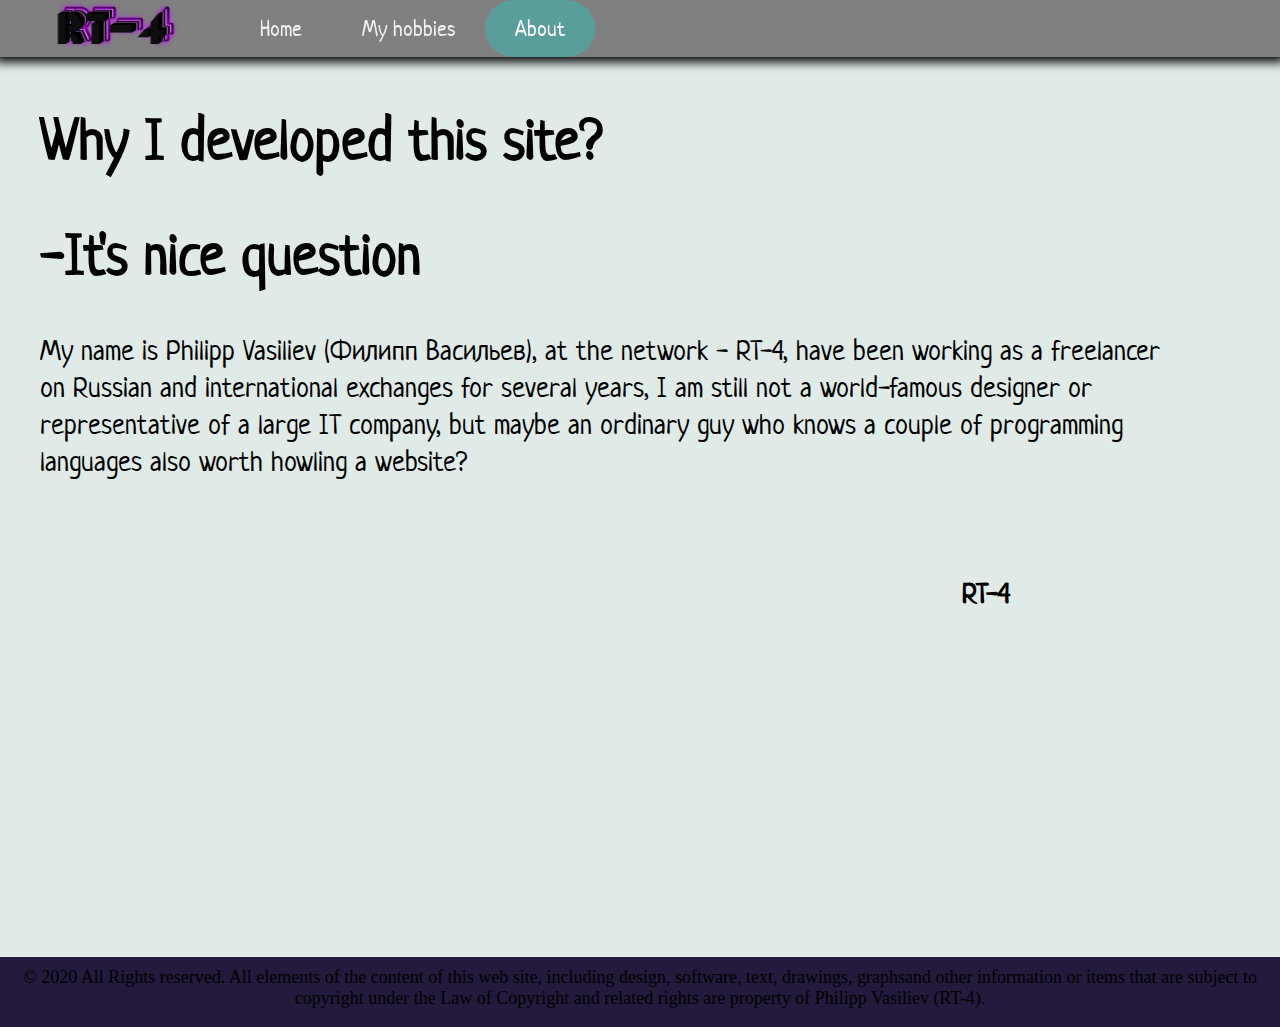
==== commit 1e82fc9b: "Add files via upload" ====
--- a/about.html
+++ b/about.html
@@ -15,17 +15,17 @@
     <div class="content">
         <div class="content-inside">
             <div class="topnav shadow">
-                <a class="rt-4" href="#"><img id="rt-4" src="images/RT-4.png" alt=""></a>
+                <a class="rt-4" href="#"><img id="rt-4" src="images/RT-4 v2.png" alt=""></a>
                 <a href="index.html">Home</a>
                 <a href="hobbies.html">My hobbies</a>
-                <a href="contact.html">Contact</a>
+              <!--   <a href="contact.html">Contact</a> -->
                 <a class="active" href="">About</a>
-            </div>
+            </div>s
             <div id="about">
                 <h1>Why I developed this site?</h1>
                 <h1>-It's nice question</h1>
                 <p>
-                    My name is Philipp Vasiliev (Филипп Васильев), at the network - RT-4 , I have been working as a freelancer on Russian and international exchanges for several years now and many customers ask me: "RT, so what can you do?... , do you really understand design?..." By creating this site, I can just send them a link instead of a long and tedious talk about myself.
+                    My name is Philipp Vasiliev (Филипп Васильев), at the network - RT-4, have been working as a freelancer on Russian and international exchanges for several years, I am still not a world-famous designer or representative of a large IT company, but maybe an ordinary guy who knows a couple of programming languages also worth howling a website?
                 </p>
                 <br>
                 <p id="whydev"><strong>RT-4</strong></p>
--- a/css/styles.css
+++ b/css/styles.css
@@ -1,5 +1,3 @@
-
-
 /* font-family: 'Neucha', cursive;
 font-family: 'Pangolin', cursive;
 font-family: 'Rock Salt', cursive; */
@@ -7,19 +5,17 @@
 /*-------------------MAIN----------------*/
 
 html,
-body
-{
+body {
     font-family: 'Neucha', cursive;
 
     width: 100%;
     height: 100%;
     margin: 0;
 
-    background-color: #aadeef;
-}
-
-hr
-{
+    background-color: #E0EBE8;
+}
+
+hr {
     display: block;
 
     width: 30%;
@@ -30,24 +26,35 @@
 
     border-width: 5px;
     border-style: dotted none none;
-    border-color: #496a93;
-}
-
-.content
-{
+    border-color: #808080;
+}
+
+hr:hover {
+    display: block;
+
+    width: 30%;
+    margin-top: .5em;
+    margin-right: auto;
+    margin-bottom: .5em;
+    margin-left: auto;
+
+    border-width: 5px;
+    border-style: dotted none none;
+    border-color: #599E9B;
+}
+
+.content {
     min-height: 100%;
 }
 
-.content-inside
-{
+.content-inside {
     /*padding: 20px;*/
     padding-bottom: 50px;
 }
 
 /*---------------------NAVBAR------------------------*/
 
-.topnav
-{
+.topnav {
     position: fixed;
     z-index: 9999;
     top: 0;
@@ -56,11 +63,10 @@
 
     width: 100%;
 
-    background-color: #241a3d;
-}
-
-.topnav a:not(.rt-4)
-{
+    background-color: #808080;
+}
+
+.topnav a:not(.rt-4) {
     font-size: 22px;
 
     float: left;
@@ -73,10 +79,9 @@
     color: #f2f2f2;
 }
 
-.topnav a:not(.rt-4):not(.active):hover
-{
+.topnav a:not(.rt-4):not(.active):hover {
     transition-duration: .5s;
-   
+
     color: black;
     border-radius: 30px;
     background-color: #8f64a0;
@@ -84,15 +89,13 @@
 }
 
 
-.topnav a.active
-{
+.topnav a.active {
     color: white;
     border-radius: 30px;
     background-color: #599e9b;
 }
 
-#rt-4
-{
+#rt-4 {
     float: left;
 
     height: 52px;
@@ -102,8 +105,7 @@
 
 /*------------------TOPCONTENT---------------*/
 
-.name
-{
+.name {
     font-family: 'Rock Salt', cursive;
     font-size: 18px;
 
@@ -115,19 +117,17 @@
     text-align: center;
 }
 
-.t-cont
-{
+.t-cont {
     position: relative;
 
     width: 100%;
     height: 520px;
     margin-top: 50px;
 
-    background-image: linear-gradient(to bottom left, #07031a 20%, #a6dcef, #ddf3f5);
-}
-
-#mount
-{
+    background-image: linear-gradient(to bottom left, #07031a 20%, #808080, #E0EBE8 80%);
+}
+
+#mount {
     position: absolute;
     top: 60%;
 
@@ -139,8 +139,7 @@
     padding-bottom: 0;
 }
 
-#UFO
-{
+#UFO {
     position: absolute;
     top: 10%;
     right: 5%;
@@ -152,8 +151,7 @@
     transition: .5s linear;
 }
 
-#UFO:hover
-{
+#UFO:hover {
     position: absolute;
     top: 10%;
     right: 5%;
@@ -164,12 +162,11 @@
 
     transition-duration: .5s;
     -webkit-transform: rotateZ(20deg);
-        -ms-transform: rotateZ(20deg);
-            transform: rotateZ(20deg);
-}
-
-#imgname
-{
+    -ms-transform: rotateZ(20deg);
+    transform: rotateZ(20deg);
+}
+
+#imgname {
     position: absolute;
     top: 7%;
 
@@ -178,8 +175,7 @@
 }
 
 
-#imgsecon
-{
+#imgsecon {
     position: absolute;
     top: 26%;
 
@@ -187,8 +183,7 @@
     margin-left: 35%;
 }
 
-#bird
-{
+#bird {
     position: absolute;
     top: 300px;
     left: 200px;
@@ -199,8 +194,7 @@
     height: 30px;
 }
 
-#arrow
-{
+#arrow {
     position: absolute;
     top: 35%;
     right: 21%;
@@ -210,8 +204,7 @@
     transform: rotate(-35deg);
 }
 
-.transparent
-{
+.transparent {
     opacity: .7;
 
     filter: alpha(Opacity=70);
@@ -219,20 +212,18 @@
 
 /*------------------------MIDDLECONTENT------------------*/
 
-.m-cont
-{
+.m-cont {
     position: relative;
 
     width: 100%;
     height: auto;
     margin-top: 0;
 
-    background-color: #aadeef;
-}
-
-
-.theme
-{
+    background-color: #E0EBE8;
+}
+
+
+.theme {
     font-size: 35px;
 
     display: block;
@@ -247,8 +238,7 @@
 
 
 
-#par1
-{
+.par1 {
     position: absolute;
     right: 100px;
 
@@ -258,8 +248,7 @@
     height: auto;
 }
 
-#par2
-{
+.par2 {
     position: absolute;
     left: 100px;
 
@@ -270,8 +259,7 @@
 }
 
 
-.paragraph
-{
+.paragraph {
     font-family: 'Neucha', cursive;
     font-size: 30px;
 
@@ -281,8 +269,7 @@
     height: 400px;
 }
 
-#question
-{
+.index-image-left {
     position: absolute;
     left: 100px;
 
@@ -293,8 +280,7 @@
     height: 220px;
 }
 
-#programmer
-{
+.index-image-right {
     position: absolute;
     right: 100px;
 
@@ -304,12 +290,20 @@
     height: 220px;
 }
 
+/*----------------------CONTACT---------------------*/
+
+
+.icons {
+    position: absolute;
+    top: 50%;
+}
+
 /*--------------------FOOTER----------------*/
 
-.footer
-{
+.footer {
     font-family: 'Times New Roman', Times, serif;
     font-size: 18px;
+    overflow: hidden;
 
     width: 100%;
     height: 50px;
@@ -319,114 +313,129 @@
 
     text-align: center;
 
-    background-color: #624979;
+    background-color: #241A3D;
 }
 
 /*------------------HOBBIES----------------*/
 
-#imgh1
-{
+.board {
+    position: relative;
+
+    width: 100%;
+    height: 1000px;
+}
+
+.shadow {
+    box-shadow: 0 0 10px 5px #000;
+}
+
+#folder1 {
+    position: absolute;
+    z-index: 0;
+    top: 27%;
+    left: 20%;
+
+    height: 70%;
+}
+
+#img1 {
+    position: absolute;
     z-index: 2;
-
-    margin: 80% 30% auto 27%;
-
-    transform: rotate(15deg);
-}
-
-#imgh1:hover
-{
+    top: 35%;
+    left: 22%;
+
+    height: 30%;
+    border-radius: 10%;
+}
+
+#img2 {
+    position: absolute;
+    z-index: 3;
+    top: 40%;
+    left: 24%;
+
+    height: 30%;
+    border-radius: 10%;
+}
+
+#img3 {
+    position: absolute;
+    z-index: 4;
+    top: 45%;
+    left: 26%;
+
+    height: 30%;
+    border-radius: 10%;
+}
+
+#img4 {
+    position: absolute;
+    z-index: 5;
+    top: 50%;
+    left: 28%;
+
+    height: 30%;
+    border-radius: 10%;
+}
+
+#img1:hover {
+    position: absolute;
+    z-index: 2;
+    top: 35%;
+    left: 32%;
+
+    height: 30%;
+
+    box-shadow: 0 0 10px 5px #5C4187;
+    border-radius: 10%;
+}
+
+#img2:hover {
+    position: absolute;
+    z-index: 3;
+    top: 40%;
+    left: 32%;
+
+    height: 30%;
+
+    box-shadow: 0 0 10px 5px #5C4187;
+    border-radius: 10%;
+}
+
+#img3:hover {
+    position: absolute;
+    z-index: 4;
+    top: 45%;
+    left: 32%;
+
+    height: 30%;
+
+    box-shadow: 0 0 10px 5px #5C4187;
+    border-radius: 10%;
+}
+
+#img4:hover {
+    position: absolute;
+    z-index: 5;
+    top: 50%;
+    left: 32%;
+
+    height: 30%;
+
+    box-shadow: 0 0 10px 5px #5C4187;
+    border-radius: 10%;
+}
+
+#folder2 {
+    position: absolute;
     z-index: 999;
-
-    height: 30%;
-    margin: 80% 30% auto 25%;
-
-    transform: rotate(15deg);
-
-    -webkit-filter: sepia(0%);
-}
-
-#imgh2
-{
-    z-index: 3;
-
-    margin: 73% 30% auto 50%;
-
-    transform: rotate(-10deg);
-}
-
-#imgh2:hover
-{
-    z-index: 999;
-
-    height: 30%;
-    margin: 73% 30% auto 50%;
-
-    transform: rotate(-10deg);
-
-    -webkit-filter: sepia(0%);
-}
-
-#imgh3
-{
-    z-index: 4;
-
-    margin: 75% 30% auto 40%;
-
-    transform: rotate(-12deg);
-}
-
-#imgh3:hover
-{
-    z-index: 999;
-
-    height: 30%;
-    margin: 75% 30% auto 35%;
-
-    transform: rotate(-12deg);
-
-    -webkit-filter: sepia(0%);
-}
-
-.tableimg
-{
-    position: absolute;
-
-    width: auto;
-    height: 18%;
-
-    -webkit-filter: sepia(70%);
-}
-
-#back
-{
-    position: absolute;
-    z-index: 0;
-    top: 400px;
-
-    width: 100%;
-}
-
-
-
-.shadow
-{
-    box-shadow: 0 0 10px 5px #000;
-}
-
-/* HOBBIES*/
-
-#board
-{
-    display: block;
-
-    width: 100%;
-    height: 1800px;
-
-    background-color: #aadeef;
-}
-
-#cloudy
-{
+    top: 27%;
+    left: 20%;
+
+    height: 70%;
+}
+
+#cloudy {
     position: absolute;
     z-index: 1;
     top: 5%;
@@ -434,27 +443,25 @@
     width: 100%;
 }
 
-.smoke
-{
+.smoke {
     font-family: 'Piedra', cursive;
 
     position: absolute;
     z-index: 999;
-    top: 50%;
+    top: 25%;
     left: 50%;
 
     transform: translate(-50%, -50%);
 }
-.smoke ul
-{
+
+.smoke ul {
     display: flex;
 
     margin: 0;
     padding: 0;
 }
 
-.smoke ul li
-{
+.smoke ul li {
     font-size: 50px;
     font-weight: bold;
 
@@ -462,12 +469,13 @@
 
     letter-spacing: 10px;
 
-    color: #624979;
-}
-.smoke ul:hover li
-{
+    color: #599E9B;
+}
+
+.smoke ul:hover li {
     animation: animate 2s linear forwards;
 }
+
 
 @keyframes animate {
     0% {
@@ -475,6 +483,7 @@
         opacity 1;
         filter: blur(1px);
     }
+
     100% {
         transform: rotate(45deg) translateY(-200px);
         opacity: 0;
@@ -483,49 +492,456 @@
     }
 }
 
-.smoke ul li:nth-child(1)
-{
+.smoke ul li:nth-child(1) {
     animation-delay: 0s;
 }
-.smoke ul li:nth-child(2)
-{
+
+.smoke ul li:nth-child(2) {
     animation-delay: .2s;
 }
-.smoke ul li:nth-child(3)
-{
+
+.smoke ul li:nth-child(3) {
     animation-delay: .3s;
 }
-.smoke ul li:nth-child(4)
-{
+
+.smoke ul li:nth-child(4) {
     animation-delay: .6s;
 }
-.smoke ul li:nth-child(5)
-{
+
+.smoke ul li:nth-child(5) {
     animation-delay: .8s;
 }
 
 /*-------------------ABOUT-----------------*/
 
-#about
-{
+#about {
     font-family: 'Neucha', cursive;
     font-size: 29px;
 
     display: block;
 
-    width: 100%;
+    width: 90%;
     margin-top: 80px;
-}
-
-#whydev
-{
+    padding-left: 40px;
+}
+
+#whydev {
     margin-bottom: 30%;
     margin-left: 80%;
 }
 
 /*----------------------MEDIA--------------------*/
 
-
-@media(max-width: 1200px)
-{
-}
+@media(max-width: 1200px) {
+    .topnav {
+        position: fixed;
+        z-index: 9999;
+        top: 0;
+
+        overflow: hidden;
+
+        width: 100%;
+
+        background-color: #241a3d;
+    }
+
+    .topnav a:not(.rt-4) {
+        font-size: 22px;
+
+        float: left;
+
+        padding: 4px 10px;
+
+        text-align: center;
+        text-decoration: none;
+
+        color: #f2f2f2;
+    }
+
+    .topnav a:not(.rt-4):not(.active):hover {
+        transition-duration: .5s;
+
+        color: black;
+        border-radius: 30px;
+        background-color: #8f64a0;
+        box-shadow: inset 0 0 0 5px #241a3d;
+    }
+
+
+    .topnav a.active {
+        color: white;
+        border-radius: 30px;
+        background-color: #599e9b;
+    }
+
+    #rt-4 {
+        padding-top: auto;
+        padding-bottom: auto;
+        float: left;
+
+        height: 40px;
+        padding-right: 20px;
+        padding-left: 10px;
+    }
+
+    #imgname {
+        position: absolute;
+        top: 20%;
+
+        height: 30%;
+        margin-left: 10%;
+    }
+
+
+    #imgsecon {
+        position: absolute;
+        top: 28%;
+
+        height: 25%;
+        margin-left: 15%;
+    }
+
+    #bird {
+        position: absolute;
+        top: 300px;
+        left: 100px;
+
+        display: inline-block;
+
+        width: 50px;
+        height: 30px;
+    }
+
+    #arrow {
+        position: absolute;
+        top: 18%;
+        right: 30%;
+
+        height: 7%;
+
+        transform: rotate(-35deg);
+    }
+
+
+    #UFO {
+        position: absolute;
+        top: 10%;
+        right: 5%;
+
+        display: inline-block;
+
+        width: 30%;
+
+        transition: .5s linear;
+    }
+
+    #UFO:hover {
+        position: absolute;
+        top: 10%;
+        right: 5%;
+
+        display: inline-block;
+
+        width: 32%;
+
+        transition-duration: .5s;
+        -webkit-transform: rotateZ(20deg);
+        -ms-transform: rotateZ(20deg);
+        transform: rotateZ(20deg);
+    }
+
+    .m-cont {
+        position: relative;
+
+        width: 100%;
+        height: auto;
+        margin-top: 0;
+
+        background-color: #E0EBE8;
+    }
+
+
+    .par1 {
+        position: absolute;
+        top: 60%;
+        left: 50%;
+        /* position: absolute;
+            display: inline-block;
+
+            width: 600px;
+            height: auto;*/
+
+        display: inline-block;
+
+        width: auto;
+        height: auto;
+        margin-right: -50%;
+
+        transform: translate(-50%, -50%);
+    }
+
+    .par2 {
+        position: absolute;
+        top: 60%;
+        left: 50%;
+        /*right: 100px;*/
+        /* position: absolute;
+            display: inline-block;
+
+            width: 600px;
+            height: auto;*/
+
+        display: inline-block;
+
+        width: auto;
+        height: auto;
+        margin-right: -50%;
+
+        transform: translate(-50%, -50%);
+    }
+
+
+    .paragraph {
+        font-family: 'Neucha', cursive;
+        font-size: 30px;
+
+        position: relative;
+
+        display: block;
+
+        width: 100%;
+        height: 800px;
+    }
+
+    .index-image-left {
+        position: absolute;
+        top: 20%;
+        left: 50%;
+
+        display: inline-block;
+
+        width: auto;
+        height: 120px;
+        margin-right: -50%;
+
+        transform: translate(-50%, -50%);
+    }
+
+    .index-image-right {
+        position: absolute;
+        top: 20%;
+        left: 50%;
+
+        display: inline-block;
+
+        width: auto;
+        height: 120px;
+        margin-right: -50%;
+
+        transform: translate(-50%, -50%);
+    }
+
+    .hobbi-image {
+        position: absolute;
+        top: 20%;
+        left: 50%;
+
+        display: inline-block;
+
+        width: auto;
+        height: 120px;
+        margin-right: -50%;
+
+        transform: translate(-50%, -50%);
+    }
+
+
+    hr {
+        display: block;
+
+        width: 30%;
+        margin-top: 20px;
+        margin-right: auto;
+        margin-bottom: 20px;
+        margin-left: auto;
+
+        border-width: 5px;
+        border-style: dotted none none;
+        border-color: #496a93;
+    }
+
+    .footer {
+        font-family: 'Times New Roman', Times, serif;
+        font-size: 12px;
+
+        overflow: hidden;
+
+        width: 100%;
+        height: 50px;
+        height: 60px;
+        margin-top: -50px;
+        padding-top: 10px;
+
+        text-align: center;
+
+        background-color: #241A3D;
+    }
+
+    #cloudy {
+        position: absolute;
+        z-index: 1;
+        top: 5%;
+
+        width: 100%;
+    }
+
+    .smoke {
+        font-family: 'Piedra', cursive;
+
+        position: absolute;
+        z-index: 999;
+        top: 30%;
+        left: 50%;
+
+        transform: translate(-50%, -50%);
+    }
+
+    .smoke ul {
+        display: flex;
+
+        margin: 0;
+        padding: 0;
+    }
+
+    .smoke ul li {
+        font-size: 15px;
+        font-weight: bold;
+
+        list-style: none;
+
+        letter-spacing: 2px;
+
+        color: #599E9B;
+    }
+
+    .smoke ul:hover li {
+        animation: animate 2s linear forwards;
+    }
+
+    .board {
+        position: relative;
+        transform: scale(.6);
+
+
+        width: 100%;
+        right: 31%;
+        height: 1000px;
+        /*bottom: 200px;*/
+    }
+
+    #folder1 {
+        position: absolute;
+        z-index: 0;
+        top: 27%;
+        left: 20%;
+
+        height: 70%;
+    }
+
+    #img1 {
+        position: absolute;
+        z-index: 2;
+        top: 35%;
+        left: 23%;
+
+        height: 30%;
+        border-radius: 10%;
+    }
+
+    #img2 {
+        position: absolute;
+        z-index: 3;
+        top: 40%;
+        left: 24%;
+
+        height: 30%;
+        border-radius: 10%;
+    }
+
+    #img3 {
+        position: absolute;
+        z-index: 4;
+        top: 45%;
+        left: 26%;
+
+        height: 30%;
+        border-radius: 10%;
+    }
+
+    #img4 {
+        position: absolute;
+        z-index: 5;
+        top: 50%;
+        left: 28%;
+
+        height: 30%;
+        border-radius: 10%;
+    }
+
+    #img1:hover {
+        position: absolute;
+        z-index: 2;
+        top: 35%;
+        left: 32%;
+
+        height: 30%;
+
+        box-shadow: 0 0 10px 5px #5C4187;
+        border-radius: 10%;
+    }
+
+    #img2:hover {
+        position: absolute;
+        z-index: 3;
+        top: 40%;
+        left: 32%;
+
+        height: 30%;
+
+        box-shadow: 0 0 10px 5px #5C4187;
+        border-radius: 10%;
+    }
+
+    #img3:hover {
+        position: absolute;
+        z-index: 4;
+        top: 45%;
+        left: 32%;
+
+        height: 30%;
+
+        box-shadow: 0 0 10px 5px #5C4187;
+        border-radius: 10%;
+    }
+
+    #img4:hover {
+        position: absolute;
+        z-index: 5;
+        top: 50%;
+        left: 32%;
+
+        height: 30%;
+
+        box-shadow: 0 0 10px 5px #5C4187;
+        border-radius: 10%;
+    }
+
+    #folder2 {
+        position: absolute;
+        z-index: 999;
+        top: 27%;
+        left: 20%;
+
+        height: 70%;
+    }
+}